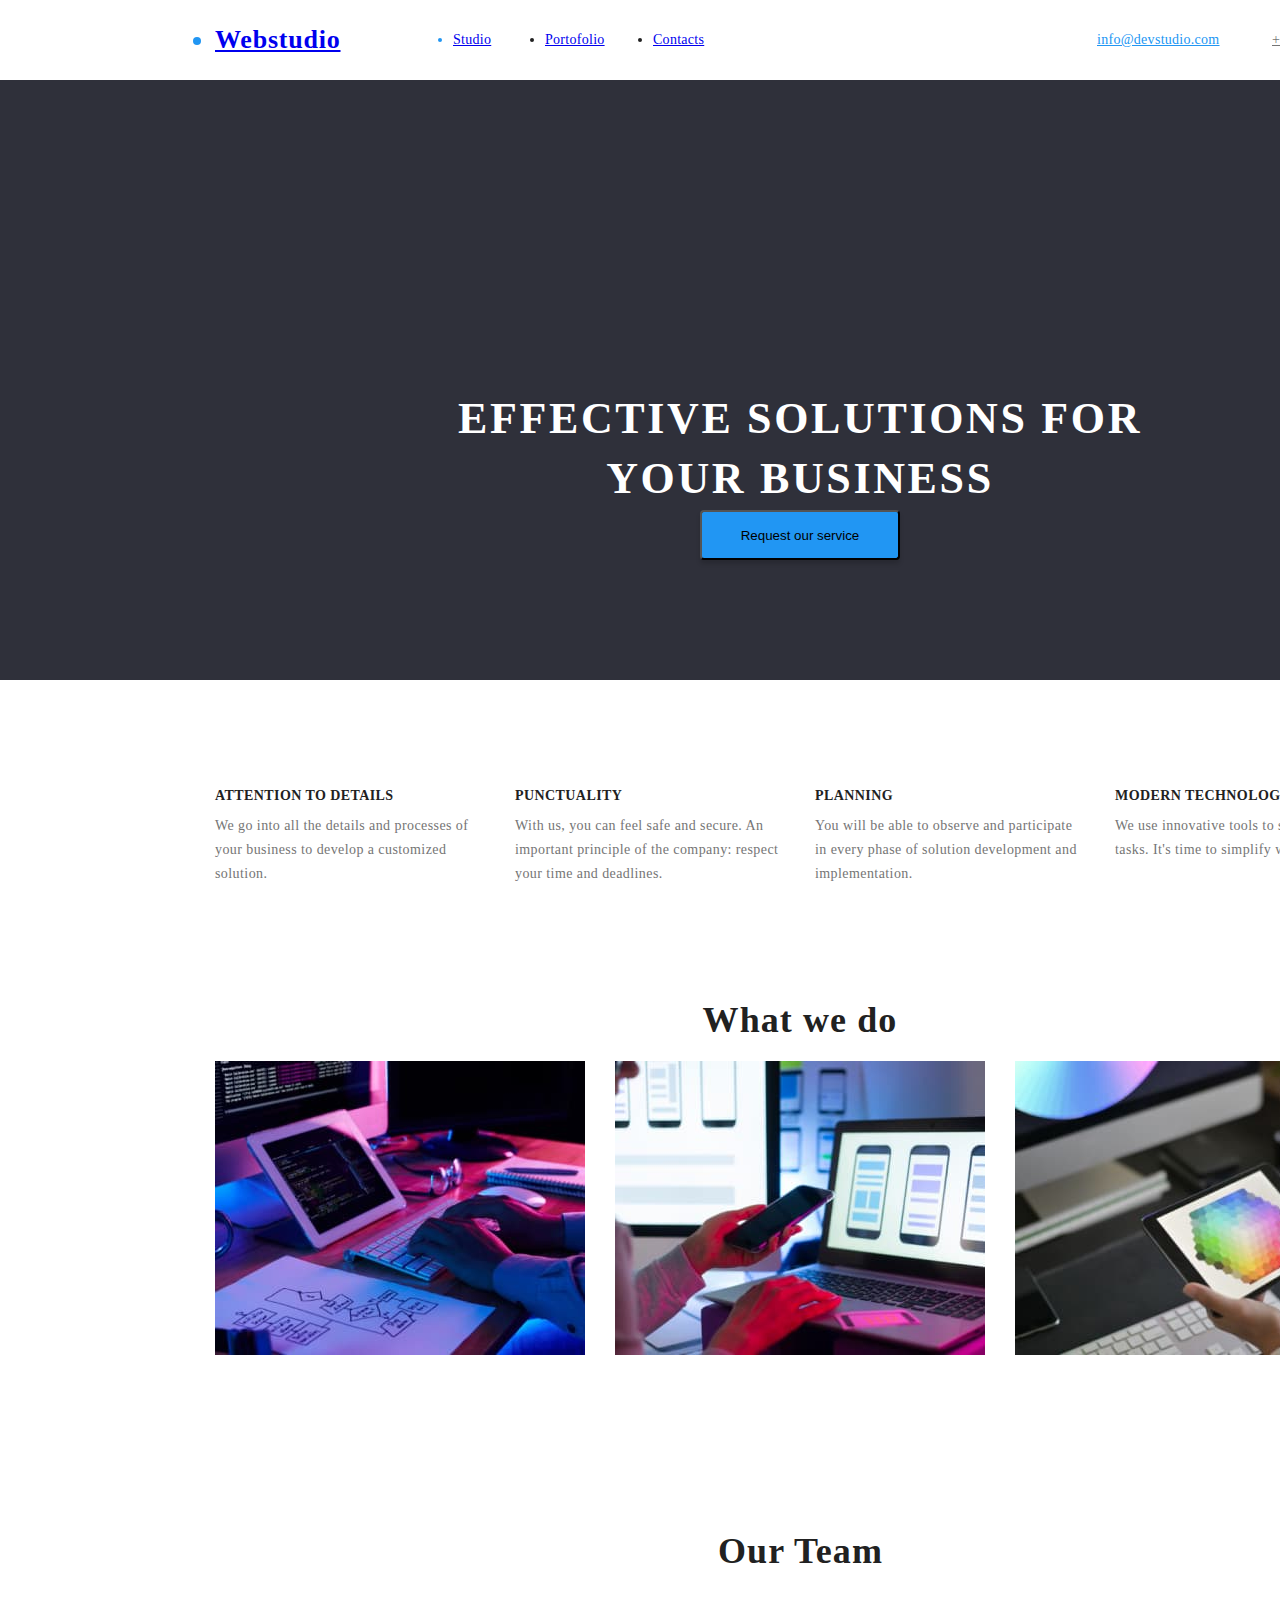
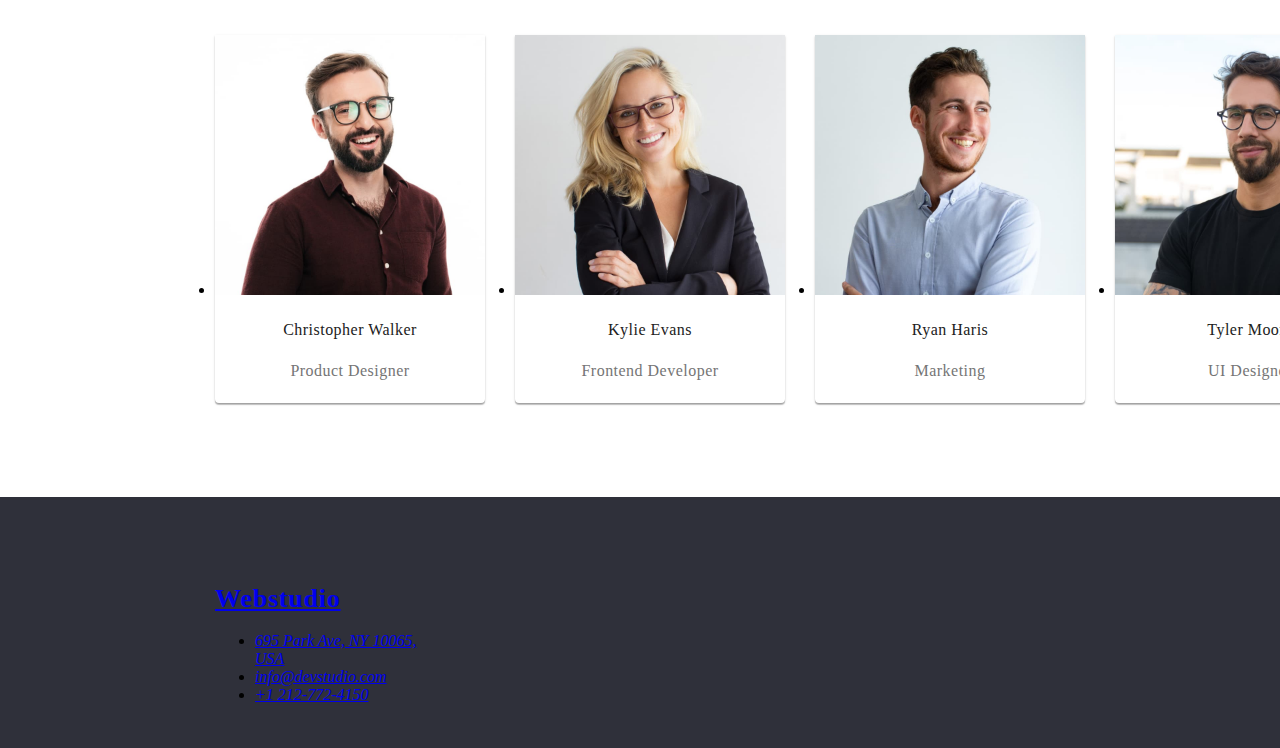
==== index.html @ f1970bc5 "update-css2" ====
<!DOCTYPE html>
<html lang="en">
  <head>
    <meta charset="UTF-8" />
    <meta http-equiv="X-UA-Compatible" content="IE=edge" />
    <meta name="viewport" content="width=device-width, initial-scale=1.0" />
    <link rel="preconnect" href="https://fonts.googleapis.com" />
    <link rel="preconnect" href="https://fonts.gstatic.com" crossorigin />
    <link
      href="https://fonts.googleapis.com/css2?family=Montserrat:wght@700&display=swap"
      rel="stylesheet"
    />

    <link rel="stylesheet" href="styles/styles.css" />
    <title>WebStudio</title>
  </head>
  <body class="body-still">
    <header class="top">
      <nav>
        <ul>
          <li class="logo"><a href="Webstudio">Webstudio</a></li>
          <li class="name"><a href="studio.html">Studio</a></li>
          <li class="portofoliu"><a href="portofolio.html">Portofolio</a></li>
          <li class="contact"><a href="contacts.html">Contacts</a></li>
        </ul>
      </nav>
      <div>
        <a class="email" href="mailto:info@devstudio.com">info@devstudio.com</a>
        <a class="telefon" href="tel:+1212-772-4150">+1212-772-4150</a>
      </div>
    </header>
    <main>
      <section class="sectia-1">
        <h1 class="titlu">Effective solutions for your business</h1>
        <button class="buton" type="button">Request our service</button>
      </section>
      <section>
        <div>
          <ul>
            <li>
              <h3 class="titlu-1">Attention to details</h3>
              <p class="paragraf-1">
                We go into all the details and processes of your business to
                develop a customized solution.
              </p>
            </li>
            <li>
              <h3 class="titlu-2">Punctuality</h3>
              <p class="paragraf-2">
                With us, you can feel safe and secure. An important principle of
                the company: respect your time and deadlines.
              </p>
            </li>
            <li>
              <h3 class="titlu-3">Planning</h3>
              <p class="paragraf-3">
                You will be able to observe and participate in every phase of
                solution development and implementation.
              </p>
            </li>
            <li>
              <h3 class="titlu-4">Modern technologies</h3>
              <p class="paragraf-4">
                We use innovative tools to solve assigned tasks. It's time to
                simplify work processes.
              </p>
            </li>
          </ul>
        </div>
      </section>
      <section class="sectia-3">
        <h2 class="job-section">What we do</h2>
        <ul>
          <li>
            <img
              class="photo-1"
              height="294"
              width="370"
              src="images/comp3.jpg"
              alt="comp"
            />
          </li>
          <li>
            <img
              class="photo-2"
              height="294"
              width="370"
              src="images/comp2.jpg"
              alt="comp1"
            />
          </li>
          <li>
            <img
              class="photo-3"
              height="294"
              width="370"
              src="images/comp.jpg"
              alt="comp2"
            />
          </li>
        </ul>
      </section>
      <section class="section-4">
        <h2 class="team">Our Team</h2>
        <ul>
          <li class="christofer">
            <img
              class="photo-chris"
              height="260"
              width="270"
              src="images/img.jpg"
              alt="chris"
            />
            <h4 class="name-chris">Christopher Walker</h4>
            <p class="job-chris">Product Designer</p>
          </li>
          <li class="kylie">
            <img height="260" width="270" src="images/img-1.jpg" alt="kylie" />
            <h4 class="name-kylie">Kylie Evans</h4>
            <p class="job-kylie">Frontend Developer</p>
          </li>
          <li class="ryan">
            <img height="260" width="270" src="images/img-2.jpg" alt="ryan" />

            <h4 class="name-ryan">Ryan Haris</h4>
            <p class="job-ryan">Marketing</p>
          </li>
          <li class="taylor">
            <img height="260" width="270" src="images/img-3.jpg" alt="tyler" />
            <h4 class="name-tyler">Tyler Moore</h4>
            <p class="job-tyler">UI Designer</p>
          </li>
        </ul>
      </section>
    </main>
    <footer class="footer">
      <h3 class="logo-footer"><a href="Webstudio">Webstudio</a></h3>
      <address class="address-footer">
        <ul>
          <li>
            <a
              href="https://www.google.com/maps/place/695+Park+Ave,+New+York,+NY+10065,+Statele+Unite+ale+Americii/@40.7688994,-73.9672143,17z/data=!3m1!4b1!4m5!3m4!1s0x89c258ebe8836e8f:0xa007c44e7c4aa0eb!8m2!3d40.7688994!4d-73.9650256"
              >695 Park Ave, NY 10065, USA</a
            >
          </li>
          <li><a href="mailto:info@devstudio.com">info@devstudio.com</a></li>
          <li><a href="tel:+1212-772-4150">+1 212-772-4150</a></li>
        </ul>
      </address>
    </footer>
  </body>
</html>
---- styles/styles.css ----
.top {
  position: absolute;
  width: 1600px;
  height: 80px;
  left: 0px;
  top: 0px;

  background: #ffffff;
}
.logo {
  position: absolute;
  width: 145px;
  height: 31px;
  left: 215px;
  top: 24px;
  text-decoration: none;
  font-family: "Raleway";
  font-style: normal;
  font-weight: 700;
  font-size: 26px;
  line-height: 31px;
  /* identical to box height */

  letter-spacing: 0.03em;

  color: #2196f3;
}
.name {
  position: absolute;
  width: 42px;
  height: 16px;
  left: 453px;
  top: 32px;
  text-decoration: none;
  font-family: "Roboto";
  font-style: normal;
  font-weight: 500;
  font-size: 14px;
  line-height: 16px;
  letter-spacing: 0.02em;

  color: #2196f3;
}
.portofoliu {
  position: absolute;
  width: 58px;
  height: 16px;
  left: 545px;
  top: 32px;

  font-family: "Roboto";
  font-style: normal;
  font-weight: 500;
  font-size: 14px;
  line-height: 16px;
  letter-spacing: 0.02em;

  color: #212121;
}
.contact {
  position: absolute;
  width: 59px;
  height: 16px;
  left: 653px;
  top: 32px;

  font-family: "Roboto";
  font-style: normal;
  font-weight: 500;
  font-size: 14px;
  line-height: 16px;
  letter-spacing: 0.02em;

  color: #212121;
}
.email {
  position: absolute;
  width: 135px;
  height: 16px;
  left: 1097px;
  top: 32px;

  font-family: "Roboto";
  font-style: normal;
  font-weight: 500;
  font-size: 14px;
  line-height: 16px;
  letter-spacing: 0.02em;

  color: #2196f3;
}
.telefon {
  position: absolute;
  width: 113px;
  height: 16px;
  left: 1272px;
  top: 32px;

  font-family: "Roboto";
  font-style: normal;
  font-weight: 500;
  font-size: 14px;
  line-height: 16px;
  letter-spacing: 0.02em;

  color: #757575;
}
.body-still {
  font-family: "Roboto";
  font-style: normal;
}
.sectia-1 {
  position: absolute;
  width: 1600px;
  height: 600px;
  left: 0px;
  top: 80px;

  background: #2f303a;
}
.titlu {
  position: absolute;
  width: 696px;
  height: 120px;
  left: 452px;
  top: 280px;

  font-weight: 900;
  font-size: 44px;
  line-height: 60px;
  /* or 136% */

  text-align: center;
  letter-spacing: 0.06em;
  text-transform: uppercase;

  color: #ffffff;
}
.buton {
  position: absolute;
  width: 200px;
  height: 50px;
  left: 700px;
  top: 430px;

  background: #2196f3;
  box-shadow: 0px 4px 4px rgba(0, 0, 0, 0.15);
  border-radius: 4px;
}
.request-1 {
  position: absolute;
  width: 161px;
  height: 30px;
  left: 720px;
  top: 440px;

  font-weight: 700;
  font-size: 16px;
  line-height: 30px;
  /* identical to box height, or 188% */

  display: flex;
  align-items: center;
  text-align: center;
  letter-spacing: 0.06em;

  color: #ffffff;
}

.titlu-1 {
  position: absolute;
  width: 270px;
  height: 16px;
  left: 215px;
  top: 774px;

  font-weight: 700;
  font-size: 14px;
  line-height: 16px;
  letter-spacing: 0.03em;
  text-transform: uppercase;

  color: #212121;
}
.paragraf-1 {
  position: absolute;
  width: 270px;
  height: 75px;
  left: 215px;
  top: 800px;

  font-weight: 400;
  font-size: 14px;
  line-height: 24px;
  /* or 171% */

  letter-spacing: 0.03em;

  color: #757575;
}
.titlu-2 {
  position: absolute;
  width: 270px;
  height: 16px;
  left: 515px;
  top: 774px;

  font-weight: 700;
  font-size: 14px;
  line-height: 16px;
  letter-spacing: 0.03em;
  text-transform: uppercase;

  color: #212121;
}
.paragraf-2 {
  position: absolute;
  width: 270px;
  height: 75px;
  left: 515px;
  top: 800px;

  font-weight: 400;
  font-size: 14px;
  line-height: 24px;
  /* or 171% */

  letter-spacing: 0.03em;

  color: #757575;
}
.titlu-3 {
  position: absolute;
  width: 270px;
  height: 16px;
  left: 815px;
  top: 774px;

  font-weight: 700;
  font-size: 14px;
  line-height: 16px;
  letter-spacing: 0.03em;
  text-transform: uppercase;

  color: #212121;
}
.paragraf-3 {
  position: absolute;
  width: 270px;
  height: 75px;
  left: 815px;
  top: 800px;

  font-weight: 400;
  font-size: 14px;
  line-height: 24px;
  /* or 171% */

  letter-spacing: 0.03em;

  color: #757575;
}
.titlu-4 {
  position: absolute;
  width: 270px;
  height: 16px;
  left: 1115px;
  top: 774px;

  font-weight: 700;
  font-size: 14px;
  line-height: 16px;
  letter-spacing: 0.03em;
  text-transform: uppercase;

  color: #212121;
}
.paragraf-4 {
  position: absolute;
  width: 270px;
  height: 75px;
  left: 1115px;
  top: 800px;

  font-weight: 400;
  font-size: 14px;
  line-height: 24px;
  /* or 171% */

  letter-spacing: 0.03em;

  color: #757575;
}
.job-section {
  position: absolute;
  width: 198px;
  height: 42px;
  left: 701px;
  top: 969px;

  font-weight: 700;
  font-size: 36px;
  line-height: 42px;
  text-align: center;
  letter-spacing: 0.03em;

  color: #212121;
}
.photo-1 {
  position: absolute;
  width: 370px;
  height: 294px;
  left: 215px;
  top: 1061px;

  background: url(.jpg);
  mix-blend-mode: normal;
}
.photo-2 {
  position: absolute;
  width: 370px;
  height: 294px;
  left: 615px;
  top: 1061px;

  background: url(.jpg);
}
.photo-3 {
  position: absolute;
  width: 370px;
  height: 294px;
  left: 1015px;
  top: 1061px;

  background: url(.jpg);
}

.team {
  position: absolute;
  width: 165px;
  height: 42px;
  left: 718px;
  right: 717px;
  top: 1500px;

  font-weight: 700;
  font-size: 36px;
  line-height: 42px;
  text-align: center;
  letter-spacing: 0.03em;

  color: #212121;
}
.christofer {
  position: absolute;
  width: 270px;
  height: 368px;
  left: 215px;
  top: 1635px;

  background: #ffffff;
  /* material shadow v1 */

  box-shadow: 0px 1px 3px rgba(0, 0, 0, 0.12), 0px 1px 1px rgba(0, 0, 0, 0.14),
    0px 2px 1px rgba(0, 0, 0, 0.2);
  border-radius: 0px 0px 4px 4px;
}
.name-chris,
.name-kylie,
.name-ryan,
.name-tyler {
  text-align: center;
  font-size: 16px;
  font-weight: 500;
  line-height: 19px;
  letter-spacing: 0.03em;
  color: #212121;
}
.job-chris,
.job-kylie,
.job-ryan,
.job-tyler {
  font-weight: 400;
  font-size: 16px;
  line-height: 19px;

  text-align: center;
  letter-spacing: 0.03em;

  color: #757575;
}
.kylie {
  position: absolute;
  width: 270px;
  height: 368px;
  left: 515px;
  top: 1635px;

  background: #ffffff;
  /* material shadow v1 */

  box-shadow: 0px 1px 3px rgba(0, 0, 0, 0.12), 0px 1px 1px rgba(0, 0, 0, 0.14),
    0px 2px 1px rgba(0, 0, 0, 0.2);
  border-radius: 0px 0px 4px 4px;
}
.ryan {
  position: absolute;
  width: 270px;
  height: 368px;
  left: 815px;
  top: 1635px;

  background: #ffffff;
  /* material shadow v1 */

  box-shadow: 0px 1px 3px rgba(0, 0, 0, 0.12), 0px 1px 1px rgba(0, 0, 0, 0.14),
    0px 2px 1px rgba(0, 0, 0, 0.2);
  border-radius: 0px 0px 4px 4px;
}
.taylor {
  position: absolute;
  width: 270px;
  height: 368px;
  left: 1115px;
  top: 1635px;

  background: #ffffff;
  /* material shadow v1 */

  box-shadow: 0px 1px 3px rgba(0, 0, 0, 0.12), 0px 1px 1px rgba(0, 0, 0, 0.14),
    0px 2px 1px rgba(0, 0, 0, 0.2);
  border-radius: 0px 0px 4px 4px;
}
.footer {
  position: absolute;
  width: 1600px;
  height: 251px;
  left: 0px;
  top: 2097px;

  background: #2f303a;
}
.logo-footer {
  position: absolute;
  width: 145px;
  height: 31px;
  left: 215px;
  top: 60px;

  font-family: "Raleway";
  font-style: normal;
  font-weight: 700;
  font-size: 26px;
  line-height: 31px;
  /* identical to box height */

  letter-spacing: 0.03em;

  color: #2196f3;
}
.address-footer {
  position: absolute;
  width: 231px;
  height: 72px;
  left: 215px;
  top: 119px;
  color: black;
}
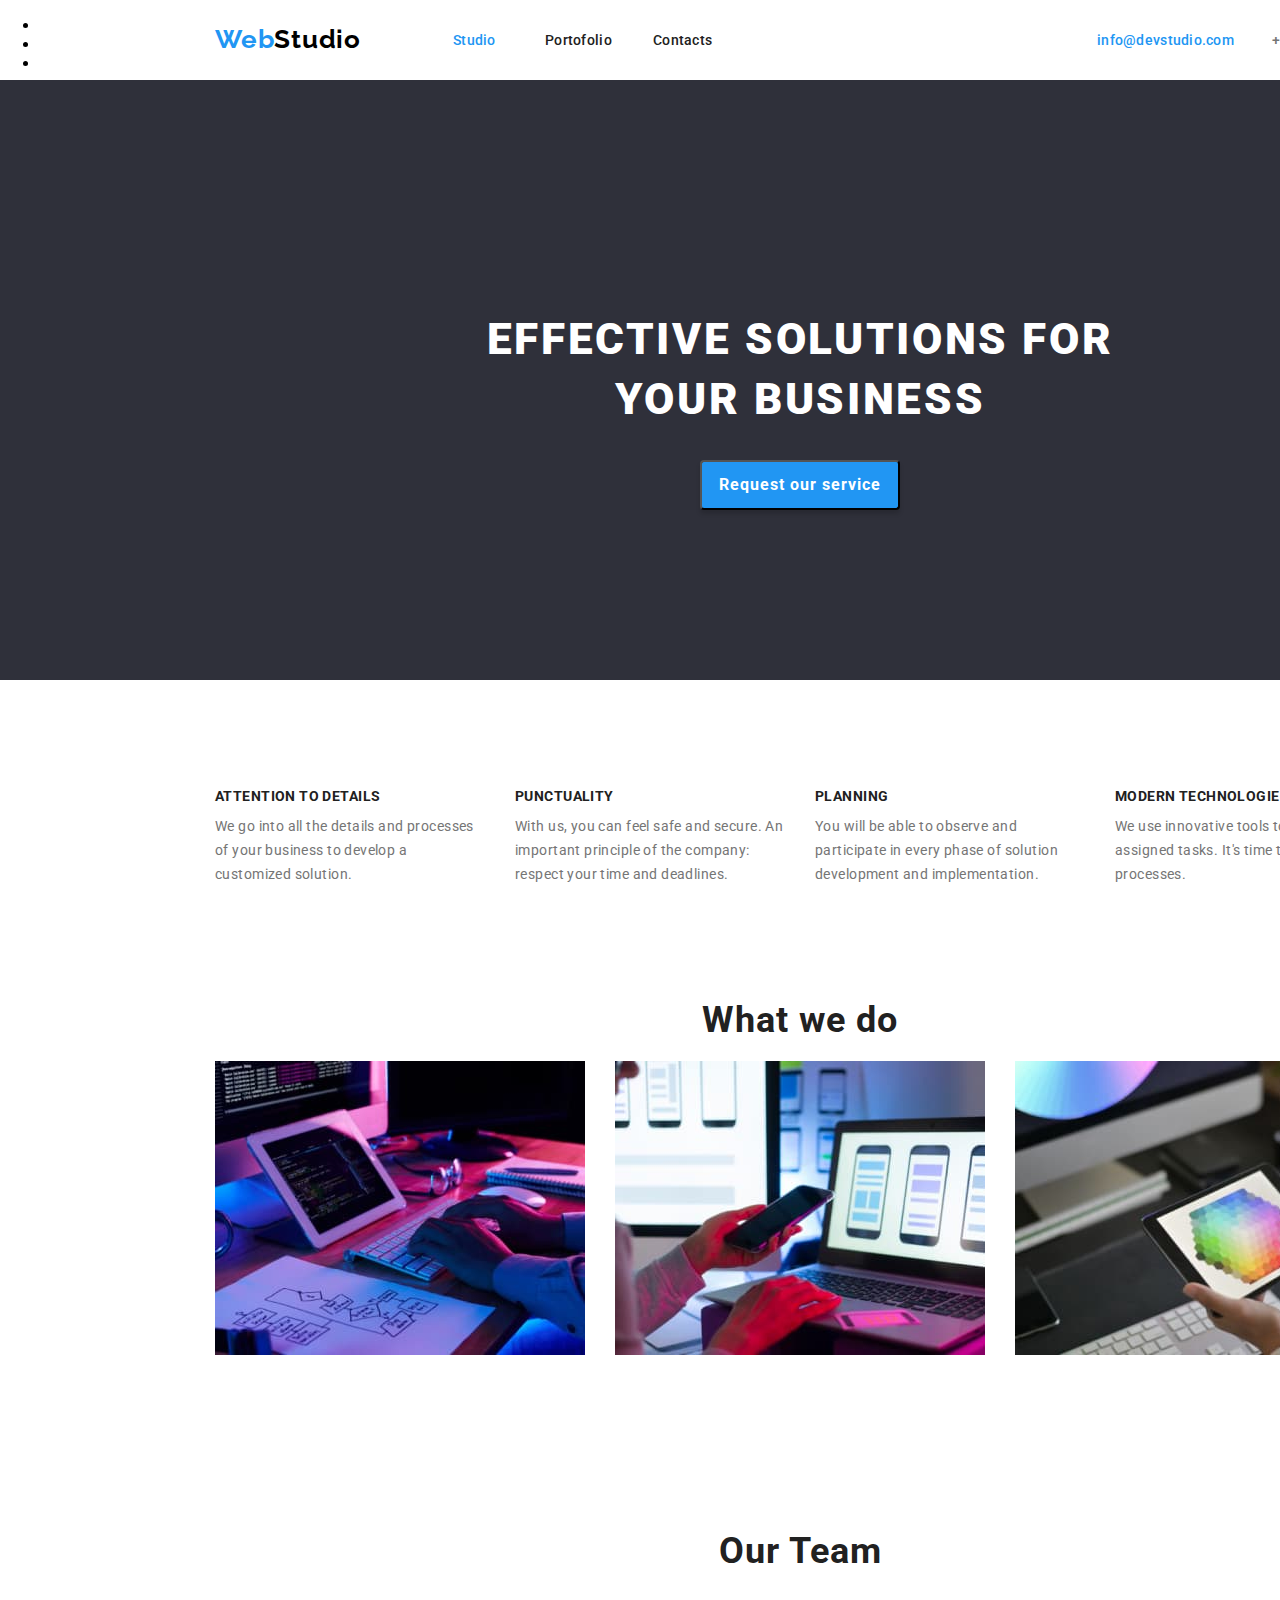
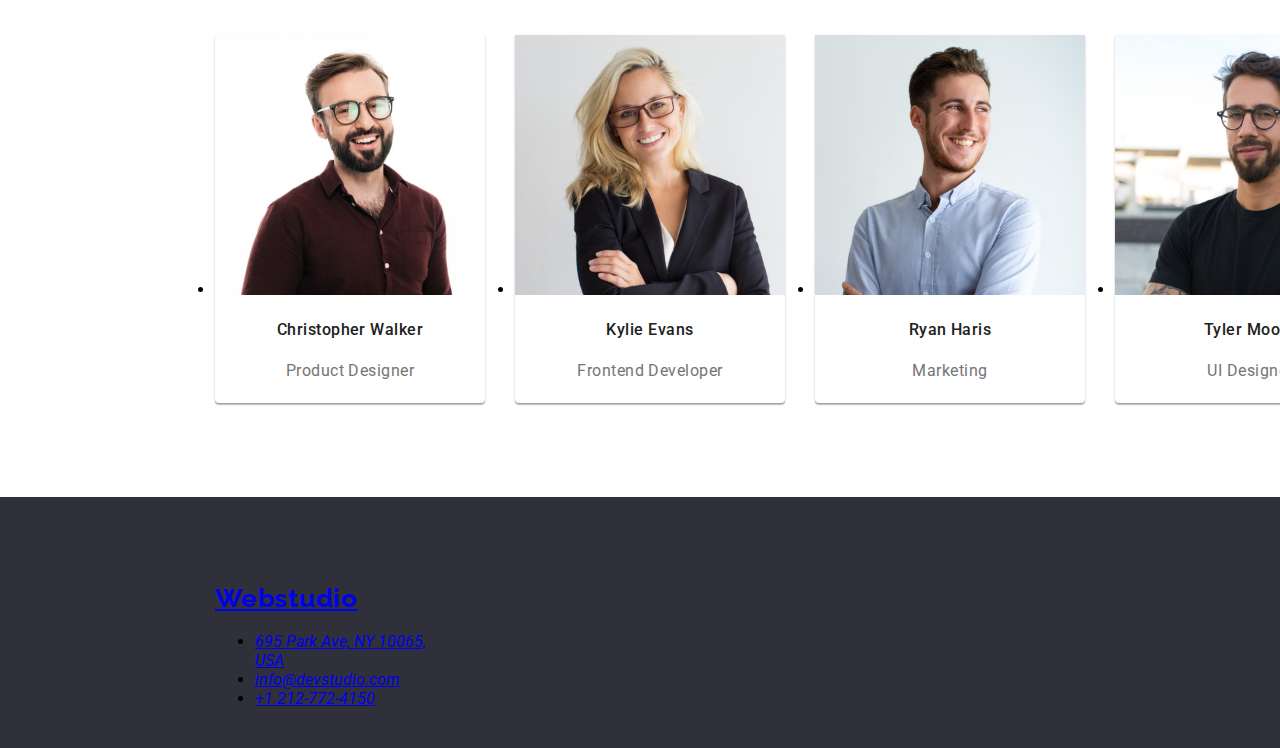
==== commit 7646be00: "change22" ====
--- a/index.html
+++ b/index.html
@@ -7,7 +7,7 @@
     <link rel="preconnect" href="https://fonts.googleapis.com" />
     <link rel="preconnect" href="https://fonts.gstatic.com" crossorigin />
     <link
-      href="https://fonts.googleapis.com/css2?family=Montserrat:wght@700&display=swap"
+      href="https://fonts.googleapis.com/css2?family=Montserrat:wght@700&family=Raleway:wght@700&family=Roboto:wght@400;500;700;900&display=swap"
       rel="stylesheet"
     />
 
@@ -18,48 +18,54 @@
     <header class="top">
       <nav>
         <ul>
-          <li class="logo"><a href="Webstudio">Webstudio</a></li>
-          <li class="name"><a href="studio.html">Studio</a></li>
-          <li class="portofoliu"><a href="portofolio.html">Portofolio</a></li>
-          <li class="contact"><a href="contacts.html">Contacts</a></li>
+          <li>
+            <a class="logo" href="WebStudio"
+              ><span class="web-name">Web</span>Studio</a
+            >
+          </li>
+          <li><a class="name" href="studio.html">Studio</a></li>
+          <li><a class="portofoliu" href="portofolio.html">Portofolio</a></li>
+          <li><a class="contact" href="contacts.html">Contacts</a></li>
         </ul>
       </nav>
       <div>
         <a class="email" href="mailto:info@devstudio.com">info@devstudio.com</a>
-        <a class="telefon" href="tel:+1212-772-4150">+1212-772-4150</a>
+        <a class="phone" href="tel:+1212-772-4150">+1212-772-4150</a>
       </div>
     </header>
     <main>
-      <section class="sectia-1">
-        <h1 class="titlu">Effective solutions for your business</h1>
-        <button class="buton" type="button">Request our service</button>
+      <section class="section-1">
+        <h1 class="title">Effective solutions for your business</h1>
+        <button class="buton" type="button">
+          <span class="request">Request our service</span>
+        </button>
       </section>
       <section>
         <div>
           <ul>
             <li>
-              <h3 class="titlu-1">Attention to details</h3>
+              <h3 class="title-1">Attention to details</h3>
               <p class="paragraf-1">
                 We go into all the details and processes of your business to
                 develop a customized solution.
               </p>
             </li>
             <li>
-              <h3 class="titlu-2">Punctuality</h3>
+              <h3 class="title-2">Punctuality</h3>
               <p class="paragraf-2">
                 With us, you can feel safe and secure. An important principle of
                 the company: respect your time and deadlines.
               </p>
             </li>
             <li>
-              <h3 class="titlu-3">Planning</h3>
+              <h3 class="title-3">Planning</h3>
               <p class="paragraf-3">
                 You will be able to observe and participate in every phase of
                 solution development and implementation.
               </p>
             </li>
             <li>
-              <h3 class="titlu-4">Modern technologies</h3>
+              <h3 class="title-4">Modern technologies</h3>
               <p class="paragraf-4">
                 We use innovative tools to solve assigned tasks. It's time to
                 simplify work processes.
@@ -68,7 +74,7 @@
           </ul>
         </div>
       </section>
-      <section class="sectia-3">
+      <section class="section-3">
         <h2 class="job-section">What we do</h2>
         <ul>
           <li>
--- a/styles/styles.css
+++ b/styles/styles.css
@@ -4,9 +4,10 @@
   height: 80px;
   left: 0px;
   top: 0px;
-
+  text-decoration: none;
   background: #ffffff;
 }
+
 .logo {
   position: absolute;
   width: 145px;
@@ -22,8 +23,12 @@
   /* identical to box height */
 
   letter-spacing: 0.03em;
-
-  color: #2196f3;
+  text-decoration: none;
+  color: black;
+}
+.web-name {
+  color: rgba(33, 150, 243, 1);
+  text-decoration: none;
 }
 .name {
   position: absolute;
@@ -54,7 +59,7 @@
   font-size: 14px;
   line-height: 16px;
   letter-spacing: 0.02em;
-
+  text-decoration: none;
   color: #212121;
 }
 .contact {
@@ -70,7 +75,7 @@
   font-size: 14px;
   line-height: 16px;
   letter-spacing: 0.02em;
-
+  text-decoration: none;
   color: #212121;
 }
 .email {
@@ -86,10 +91,10 @@
   font-size: 14px;
   line-height: 16px;
   letter-spacing: 0.02em;
-
+  text-decoration: none;
   color: #2196f3;
 }
-.telefon {
+.phone {
   position: absolute;
   width: 113px;
   height: 16px;
@@ -102,14 +107,14 @@
   font-size: 14px;
   line-height: 16px;
   letter-spacing: 0.02em;
-
+  text-decoration: none;
   color: #757575;
 }
 .body-still {
   font-family: "Roboto";
   font-style: normal;
 }
-.sectia-1 {
+.section-1 {
   position: absolute;
   width: 1600px;
   height: 600px;
@@ -118,12 +123,12 @@
 
   background: #2f303a;
 }
-.titlu {
+.title {
   position: absolute;
   width: 696px;
   height: 120px;
   left: 452px;
-  top: 280px;
+  top: 200px;
 
   font-weight: 900;
   font-size: 44px;
@@ -141,33 +146,25 @@
   width: 200px;
   height: 50px;
   left: 700px;
-  top: 430px;
+  top: 380px;
 
   background: #2196f3;
   box-shadow: 0px 4px 4px rgba(0, 0, 0, 0.15);
   border-radius: 4px;
 }
-.request-1 {
-  position: absolute;
-  width: 161px;
-  height: 30px;
-  left: 720px;
-  top: 440px;
-
+.request {
+  font-family: "Roboto";
+  font-style: normal;
   font-weight: 700;
   font-size: 16px;
   line-height: 30px;
-  /* identical to box height, or 188% */
-
-  display: flex;
   align-items: center;
   text-align: center;
   letter-spacing: 0.06em;
 
   color: #ffffff;
 }
-
-.titlu-1 {
+.title-1 {
   position: absolute;
   width: 270px;
   height: 16px;
@@ -198,7 +195,7 @@
 
   color: #757575;
 }
-.titlu-2 {
+.title-2 {
   position: absolute;
   width: 270px;
   height: 16px;
@@ -229,7 +226,7 @@
 
   color: #757575;
 }
-.titlu-3 {
+.title-3 {
   position: absolute;
   width: 270px;
   height: 16px;
@@ -260,7 +257,7 @@
 
   color: #757575;
 }
-.titlu-4 {
+.title-4 {
   position: absolute;
   width: 270px;
   height: 16px;
@@ -291,6 +288,7 @@
 
   color: #757575;
 }
+
 .job-section {
   position: absolute;
   width: 198px;
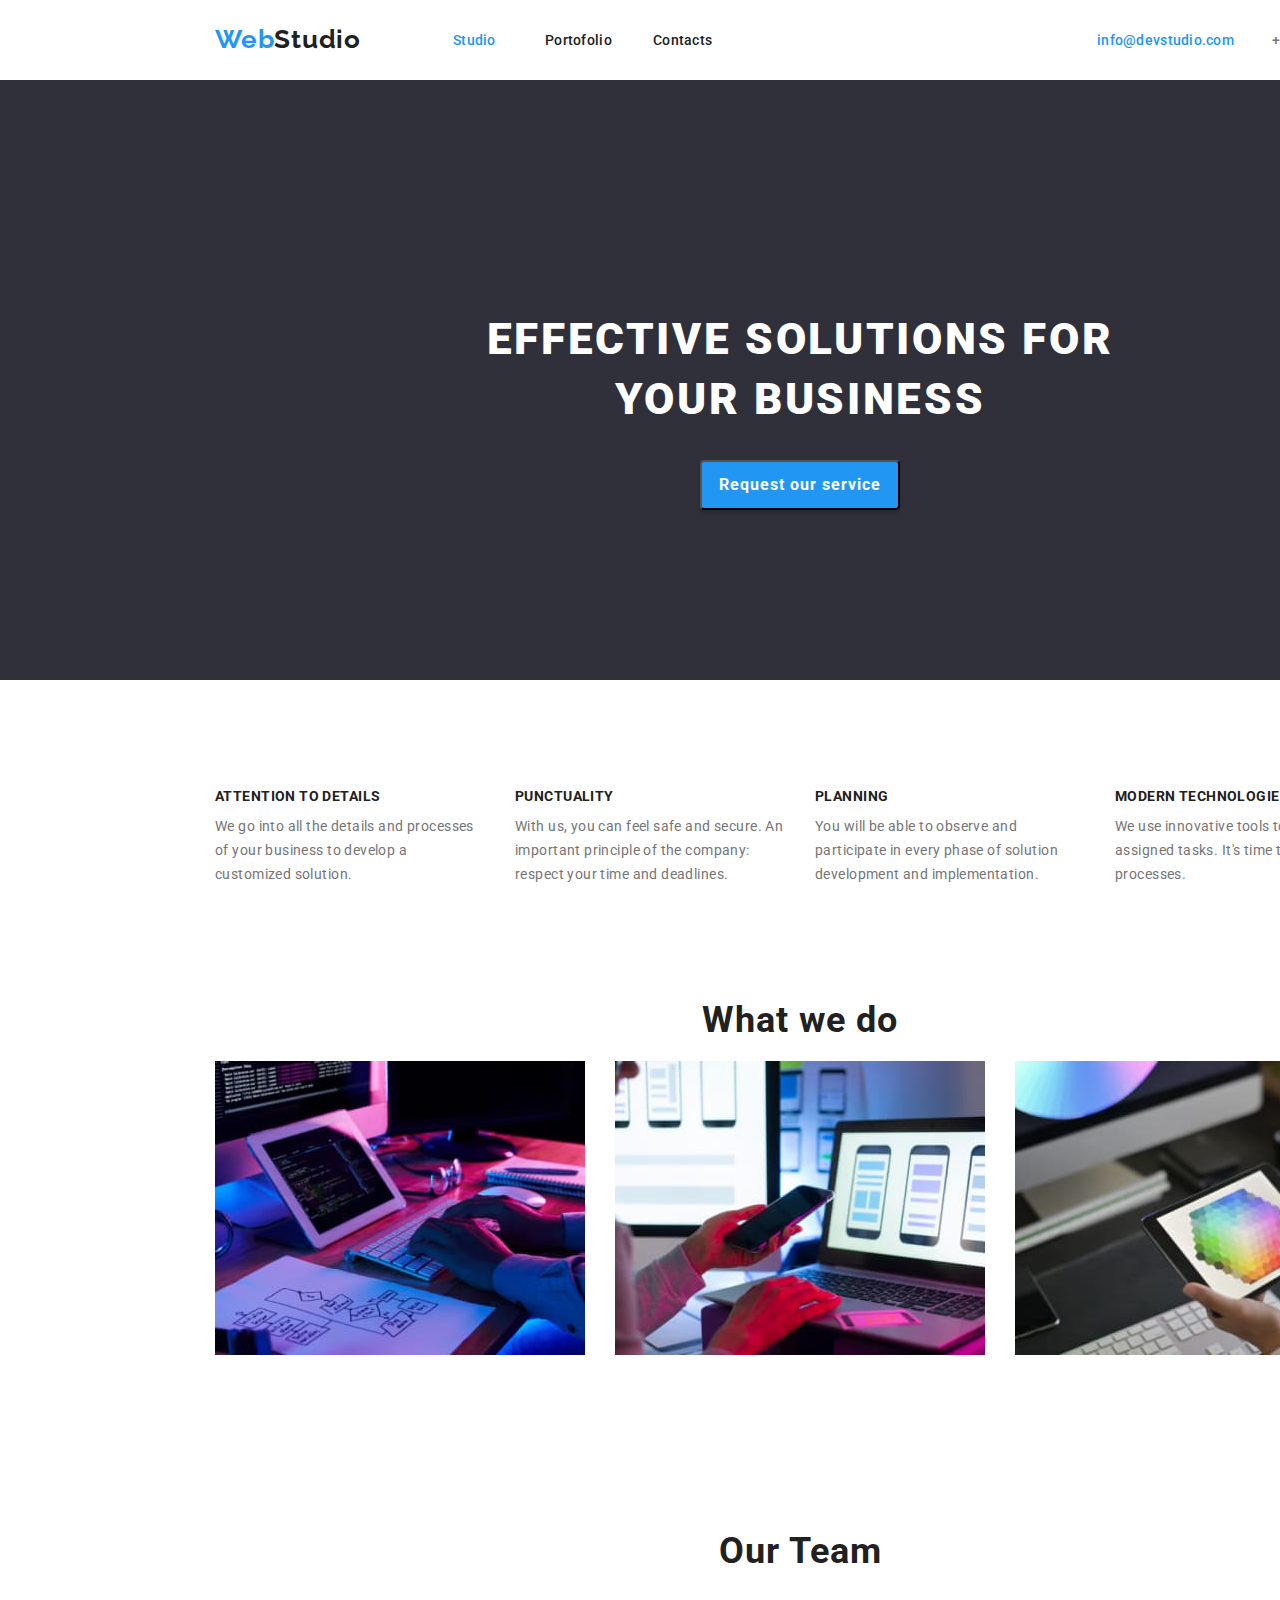
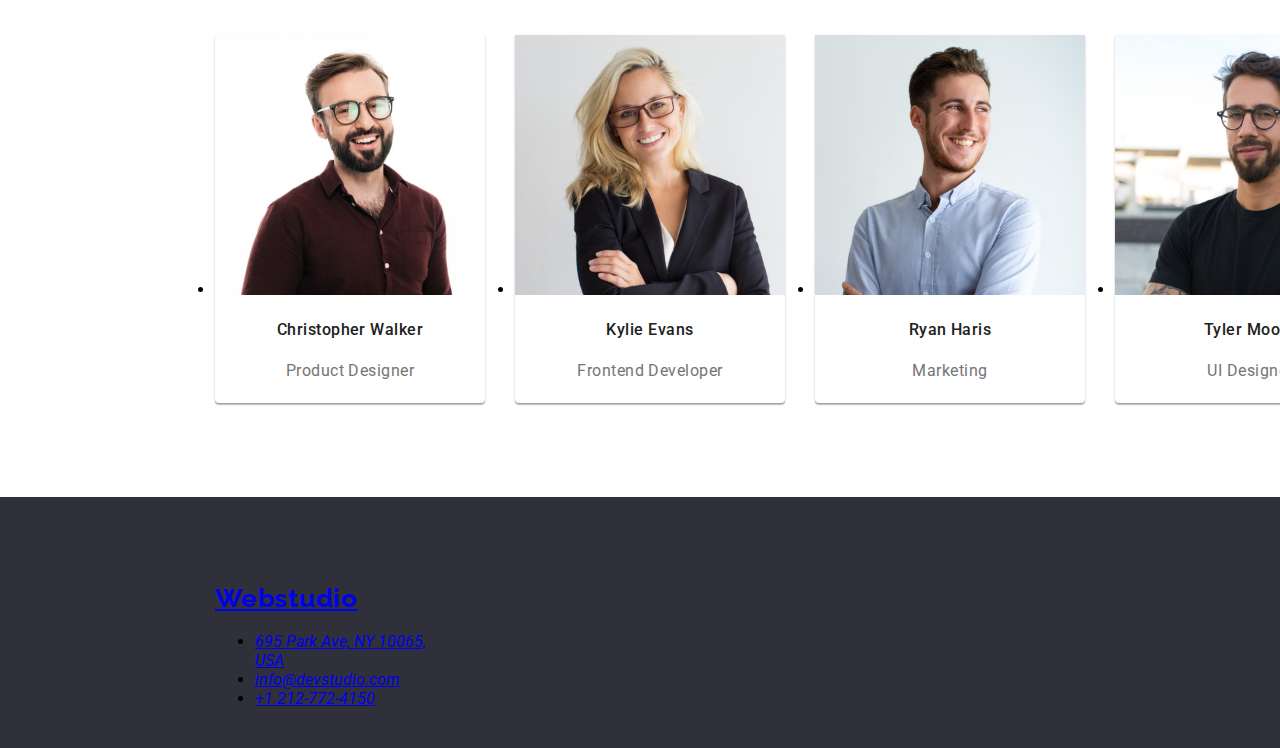
==== commit 9b5b9f6b: "csschanges4" ====
--- a/index.html
+++ b/index.html
@@ -17,11 +17,9 @@
   <body class="body-still">
     <header class="top">
       <nav>
-        <ul>
+        <ul class="navigation-list">
           <li>
-            <a class="logo" href="WebStudio"
-              ><span class="web-name">Web</span>Studio</a
-            >
+            <a class="logo" href="WebStudio">Web</a>
           </li>
           <li><a class="name" href="studio.html">Studio</a></li>
           <li><a class="portofoliu" href="portofolio.html">Portofolio</a></li>
@@ -36,9 +34,11 @@
     <main>
       <section class="section-1">
         <h1 class="title">Effective solutions for your business</h1>
-        <button class="buton" type="button">
-          <span class="request">Request our service</span>
-        </button>
+        <input
+          class="buton"
+          type="button"
+          value="Request our service">
+      </input>
       </section>
       <section>
         <div>
--- a/styles/styles.css
+++ b/styles/styles.css
@@ -7,6 +7,9 @@
   text-decoration: none;
   background: #ffffff;
 }
+.navigation-list {
+  list-style: none;
+}
 
 .logo {
   position: absolute;
@@ -24,12 +27,13 @@
 
   letter-spacing: 0.03em;
   text-decoration: none;
-  color: black;
-}
-.web-name {
-  color: rgba(33, 150, 243, 1);
-  text-decoration: none;
-}
+  color: #2196f3;
+}
+.logo::after {
+  content: "Studio";
+  color: #212121;
+}
+
 .name {
   position: absolute;
   width: 42px;
@@ -62,6 +66,9 @@
   text-decoration: none;
   color: #212121;
 }
+.portofoliu:hover {
+  color: #2196f3;
+}
 .contact {
   position: absolute;
   width: 59px;
@@ -78,6 +85,9 @@
   text-decoration: none;
   color: #212121;
 }
+.contact:hover {
+  color: #2196f3;
+}
 .email {
   position: absolute;
   width: 135px;
@@ -94,6 +104,9 @@
   text-decoration: none;
   color: #2196f3;
 }
+.email:hover {
+  color: #2196f3;
+}
 .phone {
   position: absolute;
   width: 113px;
@@ -109,6 +122,9 @@
   letter-spacing: 0.02em;
   text-decoration: none;
   color: #757575;
+}
+.phone:hover {
+  color: #2196f3;
 }
 .body-still {
   font-family: "Roboto";
@@ -151,8 +167,6 @@
   background: #2196f3;
   box-shadow: 0px 4px 4px rgba(0, 0, 0, 0.15);
   border-radius: 4px;
-}
-.request {
   font-family: "Roboto";
   font-style: normal;
   font-weight: 700;
@@ -164,6 +178,10 @@
 
   color: #ffffff;
 }
+.buton:hover {
+  color: #2196f3;
+}
+
 .title-1 {
   position: absolute;
   width: 270px;
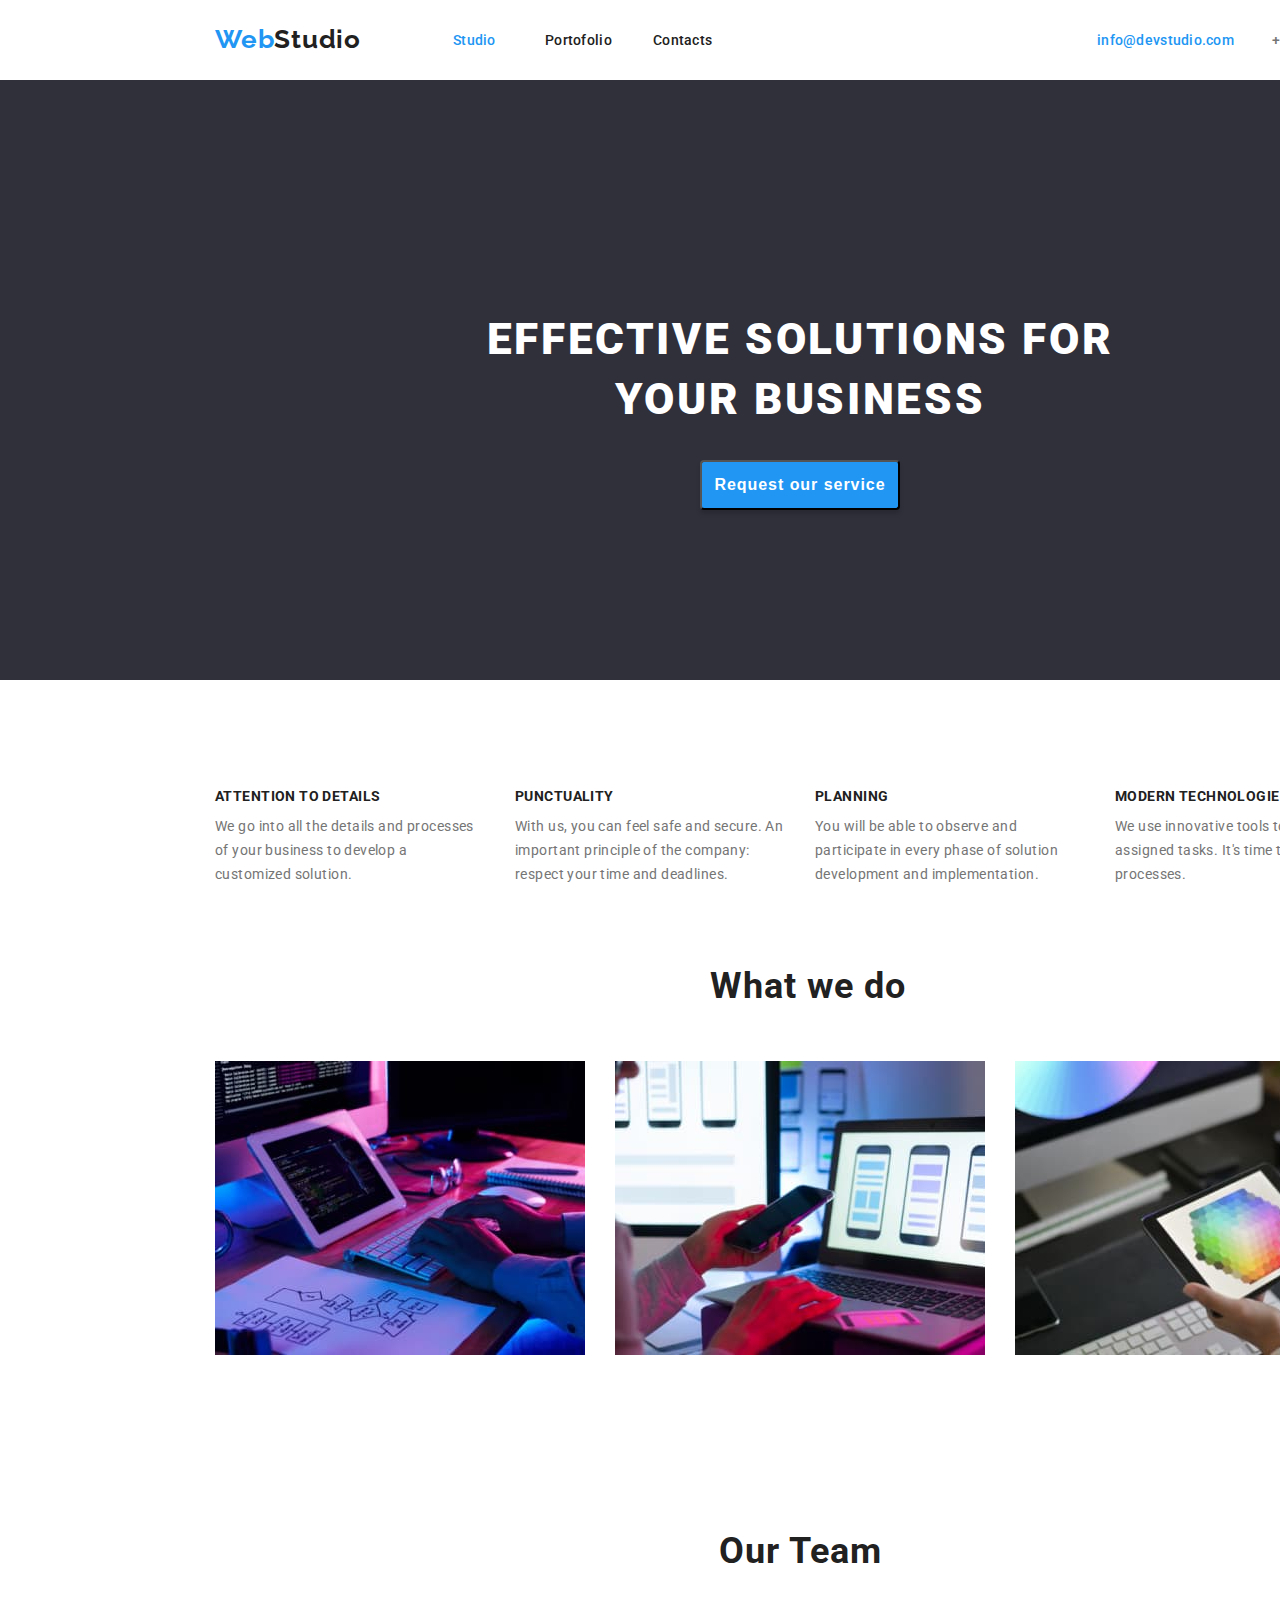
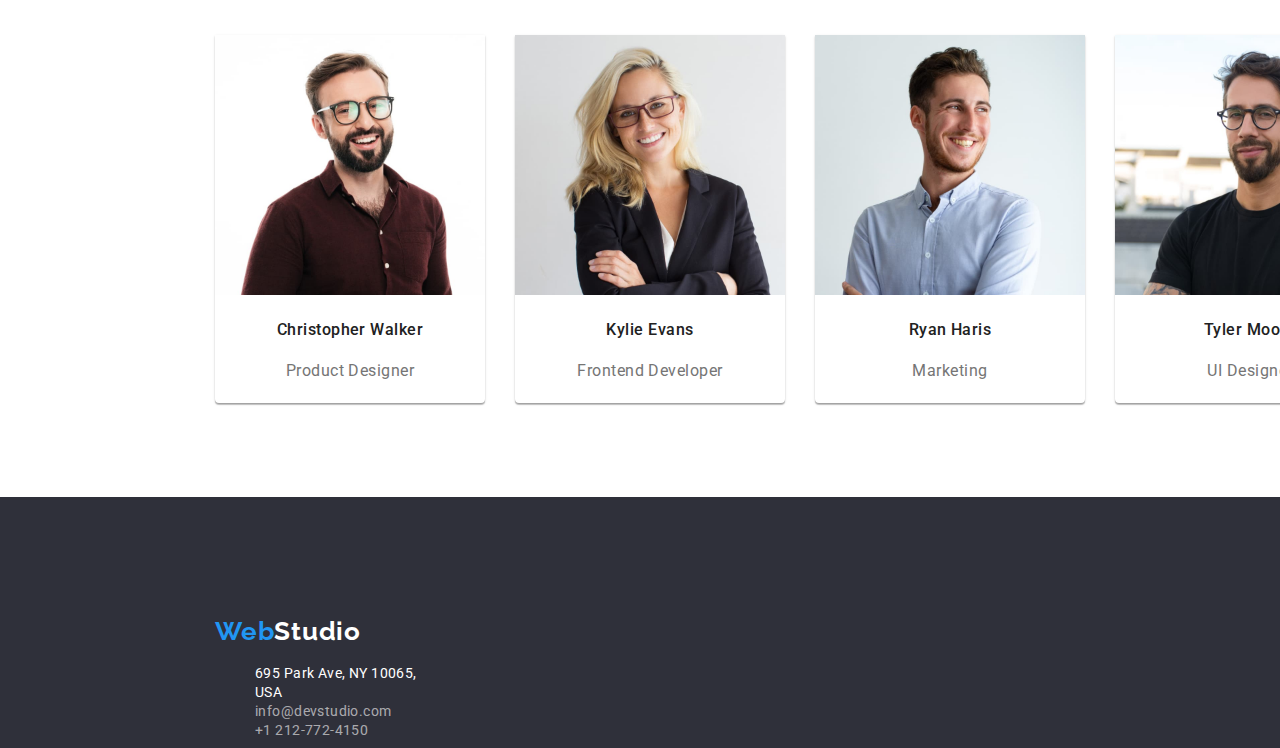
==== commit ce3f75aa: "final-lectia4" ====
--- a/index.html
+++ b/index.html
@@ -17,32 +17,32 @@
   <body class="body-still">
     <header class="top">
       <nav>
-        <ul class="navigation-list">
+        <ul class="unstyled-list">
           <li>
-            <a class="logo" href="WebStudio">Web</a>
+            <a class="logo hoover" href="WebStudio">Web</a>
           </li>
-          <li><a class="name" href="studio.html">Studio</a></li>
-          <li><a class="portofoliu" href="portofolio.html">Portofolio</a></li>
-          <li><a class="contact" href="contacts.html">Contacts</a></li>
+          <li><a class="name hoover" href="index.html">Studio</a></li>
+          <li>
+            <a class="portofoliu hoover" href="portofolio.html">Portofolio</a>
+          </li>
+          <li><a class="contact hoover" href="contacts.html">Contacts</a></li>
         </ul>
       </nav>
       <div>
-        <a class="email" href="mailto:info@devstudio.com">info@devstudio.com</a>
-        <a class="phone" href="tel:+1212-772-4150">+1212-772-4150</a>
+        <a class="email hoover" href="mailto:info@devstudio.com"
+          >info@devstudio.com</a
+        >
+        <a class="phone hoover" href="tel:+1212-772-4150">+1212-772-4150</a>
       </div>
     </header>
     <main>
       <section class="section-1">
         <h1 class="title">Effective solutions for your business</h1>
-        <input
-          class="buton"
-          type="button"
-          value="Request our service">
-      </input>
+        <button class="buton" type="button">Request our service</button>
       </section>
       <section>
         <div>
-          <ul>
+          <ul class="unstyled-list">
             <li>
               <h3 class="title-1">Attention to details</h3>
               <p class="paragraf-1">
@@ -76,7 +76,7 @@
       </section>
       <section class="section-3">
         <h2 class="job-section">What we do</h2>
-        <ul>
+        <ul class="unstyled-list">
           <li>
             <img
               class="photo-1"
@@ -108,7 +108,7 @@
       </section>
       <section class="section-4">
         <h2 class="team">Our Team</h2>
-        <ul>
+        <ul class="unstyled-list">
           <li class="christofer">
             <img
               class="photo-chris"
@@ -140,17 +140,26 @@
       </section>
     </main>
     <footer class="footer">
-      <h3 class="logo-footer"><a href="Webstudio">Webstudio</a></h3>
-      <address class="address-footer">
-        <ul>
+      <address class="address-footer hoover">
+        <a class="logo-footer hoover" href="Webstudio">Web</a>
+        <ul class="unstyled-list">
           <li>
             <a
+              class="hoover location-footer"
               href="https://www.google.com/maps/place/695+Park+Ave,+New+York,+NY+10065,+Statele+Unite+ale+Americii/@40.7688994,-73.9672143,17z/data=!3m1!4b1!4m5!3m4!1s0x89c258ebe8836e8f:0xa007c44e7c4aa0eb!8m2!3d40.7688994!4d-73.9650256"
               >695 Park Ave, NY 10065, USA</a
             >
           </li>
-          <li><a href="mailto:info@devstudio.com">info@devstudio.com</a></li>
-          <li><a href="tel:+1212-772-4150">+1 212-772-4150</a></li>
+          <li>
+            <a class="hoover email-footer" href="mailto:info@devstudio.com"
+              >info@devstudio.com</a
+            >
+          </li>
+          <li>
+            <a class="hoover phone-footer" href="tel:+1212-772-4150"
+              >+1 212-772-4150</a
+            >
+          </li>
         </ul>
       </address>
     </footer>
--- a/styles/styles.css
+++ b/styles/styles.css
@@ -1,3 +1,12 @@
+html {
+  font-family: "Roboto";
+  font-style: normal;
+  font-weight: 400;
+  color: #212121;
+}
+.unstyled-list {
+  list-style: none;
+}
 .top {
   position: absolute;
   width: 1600px;
@@ -7,9 +16,6 @@
   text-decoration: none;
   background: #ffffff;
 }
-.navigation-list {
-  list-style: none;
-}
 
 .logo {
   position: absolute;
@@ -23,8 +29,6 @@
   font-weight: 700;
   font-size: 26px;
   line-height: 31px;
-  /* identical to box height */
-
   letter-spacing: 0.03em;
   text-decoration: none;
   color: #2196f3;
@@ -47,7 +51,6 @@
   font-size: 14px;
   line-height: 16px;
   letter-spacing: 0.02em;
-
   color: #2196f3;
 }
 .portofoliu {
@@ -56,7 +59,6 @@
   height: 16px;
   left: 545px;
   top: 32px;
-
   font-family: "Roboto";
   font-style: normal;
   font-weight: 500;
@@ -66,9 +68,7 @@
   text-decoration: none;
   color: #212121;
 }
-.portofoliu:hover {
-  color: #2196f3;
-}
+
 .contact {
   position: absolute;
   width: 59px;
@@ -85,9 +85,7 @@
   text-decoration: none;
   color: #212121;
 }
-.contact:hover {
-  color: #2196f3;
-}
+
 .email {
   position: absolute;
   width: 135px;
@@ -104,16 +102,13 @@
   text-decoration: none;
   color: #2196f3;
 }
-.email:hover {
-  color: #2196f3;
-}
+
 .phone {
   position: absolute;
   width: 113px;
   height: 16px;
   left: 1272px;
   top: 32px;
-
   font-family: "Roboto";
   font-style: normal;
   font-weight: 500;
@@ -123,20 +118,13 @@
   text-decoration: none;
   color: #757575;
 }
-.phone:hover {
-  color: #2196f3;
-}
-.body-still {
-  font-family: "Roboto";
-  font-style: normal;
-}
+
 .section-1 {
   position: absolute;
   width: 1600px;
   height: 600px;
   left: 0px;
   top: 80px;
-
   background: #2f303a;
 }
 .title {
@@ -145,16 +133,12 @@
   height: 120px;
   left: 452px;
   top: 200px;
-
   font-weight: 900;
   font-size: 44px;
   line-height: 60px;
-  /* or 136% */
-
   text-align: center;
   letter-spacing: 0.06em;
   text-transform: uppercase;
-
   color: #ffffff;
 }
 .buton {
@@ -163,23 +147,21 @@
   height: 50px;
   left: 700px;
   top: 380px;
-
   background: #2196f3;
   box-shadow: 0px 4px 4px rgba(0, 0, 0, 0.15);
   border-radius: 4px;
-  font-family: "Roboto";
-  font-style: normal;
   font-weight: 700;
   font-size: 16px;
   line-height: 30px;
   align-items: center;
   text-align: center;
   letter-spacing: 0.06em;
-
   color: #ffffff;
+  cursor: pointer;
 }
 .buton:hover {
-  color: #2196f3;
+  color: black;
+  background-color: #2196f3;
 }
 
 .title-1 {
@@ -188,14 +170,11 @@
   height: 16px;
   left: 215px;
   top: 774px;
-
   font-weight: 700;
   font-size: 14px;
   line-height: 16px;
   letter-spacing: 0.03em;
   text-transform: uppercase;
-
-  color: #212121;
 }
 .paragraf-1 {
   position: absolute;
@@ -203,14 +182,9 @@
   height: 75px;
   left: 215px;
   top: 800px;
-
-  font-weight: 400;
   font-size: 14px;
   line-height: 24px;
-  /* or 171% */
-
-  letter-spacing: 0.03em;
-
+  letter-spacing: 0.03em;
   color: #757575;
 }
 .title-2 {
@@ -219,14 +193,11 @@
   height: 16px;
   left: 515px;
   top: 774px;
-
   font-weight: 700;
   font-size: 14px;
   line-height: 16px;
   letter-spacing: 0.03em;
   text-transform: uppercase;
-
-  color: #212121;
 }
 .paragraf-2 {
   position: absolute;
@@ -234,14 +205,9 @@
   height: 75px;
   left: 515px;
   top: 800px;
-
-  font-weight: 400;
   font-size: 14px;
   line-height: 24px;
-  /* or 171% */
-
-  letter-spacing: 0.03em;
-
+  letter-spacing: 0.03em;
   color: #757575;
 }
 .title-3 {
@@ -250,14 +216,11 @@
   height: 16px;
   left: 815px;
   top: 774px;
-
   font-weight: 700;
   font-size: 14px;
   line-height: 16px;
   letter-spacing: 0.03em;
   text-transform: uppercase;
-
-  color: #212121;
 }
 .paragraf-3 {
   position: absolute;
@@ -265,14 +228,9 @@
   height: 75px;
   left: 815px;
   top: 800px;
-
-  font-weight: 400;
   font-size: 14px;
   line-height: 24px;
-  /* or 171% */
-
-  letter-spacing: 0.03em;
-
+  letter-spacing: 0.03em;
   color: #757575;
 }
 .title-4 {
@@ -281,14 +239,11 @@
   height: 16px;
   left: 1115px;
   top: 774px;
-
   font-weight: 700;
   font-size: 14px;
   line-height: 16px;
   letter-spacing: 0.03em;
   text-transform: uppercase;
-
-  color: #212121;
 }
 .paragraf-4 {
   position: absolute;
@@ -296,31 +251,28 @@
   height: 75px;
   left: 1115px;
   top: 800px;
-
-  font-weight: 400;
   font-size: 14px;
   line-height: 24px;
-  /* or 171% */
-
-  letter-spacing: 0.03em;
-
+  letter-spacing: 0.03em;
   color: #757575;
 }
-
+.section-3 {
+  width: 1170px;
+  height: 386px;
+  left: 215px;
+  top: 969px;
+}
 .job-section {
-  position: absolute;
+  position: relative;
   width: 198px;
   height: 42px;
   left: 701px;
-  top: 969px;
-
+  top: 935px;
   font-weight: 700;
   font-size: 36px;
   line-height: 42px;
   text-align: center;
   letter-spacing: 0.03em;
-
-  color: #212121;
 }
 .photo-1 {
   position: absolute;
@@ -328,7 +280,6 @@
   height: 294px;
   left: 215px;
   top: 1061px;
-
   background: url(.jpg);
   mix-blend-mode: normal;
 }
@@ -338,7 +289,6 @@
   height: 294px;
   left: 615px;
   top: 1061px;
-
   background: url(.jpg);
 }
 .photo-3 {
@@ -347,7 +297,6 @@
   height: 294px;
   left: 1015px;
   top: 1061px;
-
   background: url(.jpg);
 }
 
@@ -358,14 +307,11 @@
   left: 718px;
   right: 717px;
   top: 1500px;
-
   font-weight: 700;
   font-size: 36px;
   line-height: 42px;
   text-align: center;
   letter-spacing: 0.03em;
-
-  color: #212121;
 }
 .christofer {
   position: absolute;
@@ -373,10 +319,7 @@
   height: 368px;
   left: 215px;
   top: 1635px;
-
   background: #ffffff;
-  /* material shadow v1 */
-
   box-shadow: 0px 1px 3px rgba(0, 0, 0, 0.12), 0px 1px 1px rgba(0, 0, 0, 0.14),
     0px 2px 1px rgba(0, 0, 0, 0.2);
   border-radius: 0px 0px 4px 4px;
@@ -390,19 +333,15 @@
   font-weight: 500;
   line-height: 19px;
   letter-spacing: 0.03em;
-  color: #212121;
 }
 .job-chris,
 .job-kylie,
 .job-ryan,
 .job-tyler {
-  font-weight: 400;
   font-size: 16px;
   line-height: 19px;
-
   text-align: center;
   letter-spacing: 0.03em;
-
   color: #757575;
 }
 .kylie {
@@ -411,10 +350,7 @@
   height: 368px;
   left: 515px;
   top: 1635px;
-
   background: #ffffff;
-  /* material shadow v1 */
-
   box-shadow: 0px 1px 3px rgba(0, 0, 0, 0.12), 0px 1px 1px rgba(0, 0, 0, 0.14),
     0px 2px 1px rgba(0, 0, 0, 0.2);
   border-radius: 0px 0px 4px 4px;
@@ -425,10 +361,7 @@
   height: 368px;
   left: 815px;
   top: 1635px;
-
   background: #ffffff;
-  /* material shadow v1 */
-
   box-shadow: 0px 1px 3px rgba(0, 0, 0, 0.12), 0px 1px 1px rgba(0, 0, 0, 0.14),
     0px 2px 1px rgba(0, 0, 0, 0.2);
   border-radius: 0px 0px 4px 4px;
@@ -439,10 +372,7 @@
   height: 368px;
   left: 1115px;
   top: 1635px;
-
   background: #ffffff;
-  /* material shadow v1 */
-
   box-shadow: 0px 1px 3px rgba(0, 0, 0, 0.12), 0px 1px 1px rgba(0, 0, 0, 0.14),
     0px 2px 1px rgba(0, 0, 0, 0.2);
   border-radius: 0px 0px 4px 4px;
@@ -453,26 +383,26 @@
   height: 251px;
   left: 0px;
   top: 2097px;
-
   background: #2f303a;
 }
+
 .logo-footer {
-  position: absolute;
+  text-decoration: none;
   width: 145px;
   height: 31px;
   left: 215px;
-  top: 60px;
-
+  top: 2157px;
   font-family: "Raleway";
   font-style: normal;
   font-weight: 700;
   font-size: 26px;
   line-height: 31px;
-  /* identical to box height */
-
-  letter-spacing: 0.03em;
-
+  letter-spacing: 0.03em;
   color: #2196f3;
+}
+.logo-footer::after {
+  content: "Studio";
+  color: #ffffff;
 }
 .address-footer {
   position: absolute;
@@ -481,4 +411,314 @@
   left: 215px;
   top: 119px;
   color: black;
-}
+  font-family: "Roboto";
+  font-style: normal;
+  font-weight: 400;
+}
+.location-footer {
+  text-decoration: none;
+  font-family: "Roboto";
+  font-style: normal;
+  font-weight: 400;
+  width: 207px;
+  height: 16px;
+  left: 215px;
+  top: 2216px;
+  font-size: 14px;
+  line-height: 16px;
+  letter-spacing: 0.03em;
+  color: #ffffff;
+}
+.email-footer {
+  text-decoration: none;
+  width: 231px;
+  height: 16px;
+  left: 215px;
+  top: 2244px;
+  font-family: "Roboto";
+  font-style: normal;
+  font-weight: 400;
+  font-size: 14px;
+  line-height: 16px;
+  letter-spacing: 0.03em;
+  color: rgba(255, 255, 255, 0.6);
+}
+.phone-footer {
+  text-decoration: none;
+  width: 231px;
+  height: 16px;
+  left: 215px;
+  top: 2272px;
+  font-family: "Roboto";
+  font-style: normal;
+  font-weight: 400;
+  font-size: 14px;
+  line-height: 16px;
+  letter-spacing: 0.03em;
+  color: rgba(255, 255, 255, 0.6);
+}
+
+.button-portofolio {
+  font-weight: 500;
+  font-size: 16px;
+  line-height: 26px;
+  text-align: center;
+  letter-spacing: 0.03em;
+  color: #212121;
+  height: 38px;
+  top: 174px;
+  background: #f5f4fa;
+  border-radius: 4px;
+  border-style: none;
+  cursor: pointer;
+}
+.button-portofolio:hover {
+  background-color: #2196f3;
+}
+
+.button-all {
+  position: absolute;
+  width: 64px;
+  left: 542px;
+  background-color: #2196f3;
+  color: #ffffff;
+}
+.button-websites {
+  position: absolute;
+  width: 120px;
+  left: 614px;
+}
+.button-apps {
+  position: absolute;
+  width: 83px;
+
+  left: 742px;
+}
+.button-design {
+  position: absolute;
+  width: 96px;
+  left: 833px;
+}
+.button-marketing {
+  position: absolute;
+  width: 121px;
+  left: 937px;
+}
+.card-portofolio {
+  box-sizing: border-box;
+  position: absolute;
+  width: 370px;
+  height: 404px;
+  background: #ffffff;
+  border: 1px solid #eeeeee;
+}
+.card-technoduck {
+  left: 215px;
+  top: 262px;
+}
+.card-poster {
+  left: 615px;
+  top: 262px;
+}
+.card-seafood {
+  left: 1015px;
+  top: 262px;
+}
+.card-prime {
+  left: 215px;
+  top: 696px;
+}
+.card-boxes {
+  left: 615px;
+  top: 698px;
+}
+.card-inspiration {
+  left: 1015px;
+  top: 696px;
+}
+.card-limited {
+  left: 215px;
+  top: 1130px;
+}
+.card-lab {
+  left: 615px;
+  top: 1130px;
+}
+.card-business {
+  left: 1015px;
+  top: 1130px;
+}
+
+.images-portofolio {
+  left: 215px;
+  top: 262px;
+  background: url(.jpg);
+}
+.title-card {
+  width: 322px;
+  height: 36px;
+  font-weight: 700;
+  font-size: 18px;
+  line-height: 36px;
+  letter-spacing: 0.06em;
+}
+
+.text-card {
+  width: 322px;
+  height: 30px;
+  font-size: 16px;
+  line-height: 30px;
+  letter-spacing: 0.03em;
+  color: #757575;
+}
+.title-technoduck {
+  left: 500px;
+  top: 576px;
+}
+.text-technoduck {
+  left: 239px;
+  top: 616px;
+}
+
+.title-poster {
+  left: 639px;
+  top: 576px;
+}
+.text-poster {
+  left: 639px;
+  top: 616px;
+}
+
+.title-seafood {
+  left: 1039px;
+  top: 576px;
+}
+.text-seafood {
+  left: 1039px;
+  top: 616px;
+}
+
+.title-prime {
+  left: 239px;
+  top: 1010px;
+}
+.text-prime {
+  left: 239px;
+  top: 1050px;
+}
+
+.title-boxes {
+  left: 639px;
+  top: 1010px;
+}
+.text-boxes {
+  left: 639px;
+  top: 1050px;
+}
+
+.title-inspiration {
+  left: 1039px;
+  top: 1010px;
+}
+.text-inspiration {
+  left: 1039px;
+  top: 1050px;
+}
+
+.title-limited {
+  left: 239px;
+  top: 1444px;
+}
+.text-limited {
+  left: 239px;
+  top: 1484px;
+}
+
+.title-lab {
+  left: 639px;
+  top: 1444px;
+}
+.text-lab {
+  left: 639px;
+  top: 1484px;
+}
+
+.title-business {
+  left: 1039px;
+  top: 1444px;
+}
+.text-business {
+  left: 1039px;
+  top: 1484px;
+}
+.footer-portofolio {
+  position: absolute;
+  width: 1600px;
+  height: 251px;
+  left: 0px;
+  top: 1628px;
+  font-family: "Roboto";
+  background: #2f303a;
+}
+.logo-footer-portofolio {
+  width: 145px;
+  height: 31px;
+  left: 215px;
+  top: 1688px;
+  font-family: "Raleway";
+  font-weight: 700;
+  font-size: 26px;
+  line-height: 31px;
+  letter-spacing: 0.03em;
+  text-decoration: none;
+  color: #2196f3;
+}
+.logo-footer-portofolio::after {
+  content: "Studio";
+  color: white;
+}
+.location-footer-portofolio {
+  width: 207px;
+  height: 16px;
+  left: 215px;
+  top: 1747px;
+  text-decoration: none;
+  font-family: "Roboto";
+  font-style: normal;
+  font-weight: 400;
+  font-size: 14px;
+  line-height: 16px;
+  letter-spacing: 0.03em;
+  color: #ffffff;
+}
+.email-footer-portofolio {
+  width: 231px;
+  height: 16px;
+  left: 215px;
+  top: 1775px;
+  text-decoration: none;
+  font-family: "Roboto";
+  font-style: normal;
+  font-weight: 400;
+  font-size: 14px;
+  line-height: 16px;
+  letter-spacing: 0.03em;
+  color: rgba(255, 255, 255, 0.6);
+}
+.phone-footer-portofolio {
+  width: 231px;
+  height: 16px;
+  left: 215px;
+  top: 1803px;
+  text-decoration: none;
+  font-family: "Roboto";
+  font-style: normal;
+  font-weight: 400;
+  font-size: 14px;
+  line-height: 16px;
+  letter-spacing: 0.03em;
+  color: rgba(255, 255, 255, 0.6);
+}
+.hoover:hover {
+  color: #2196f3;
+}
